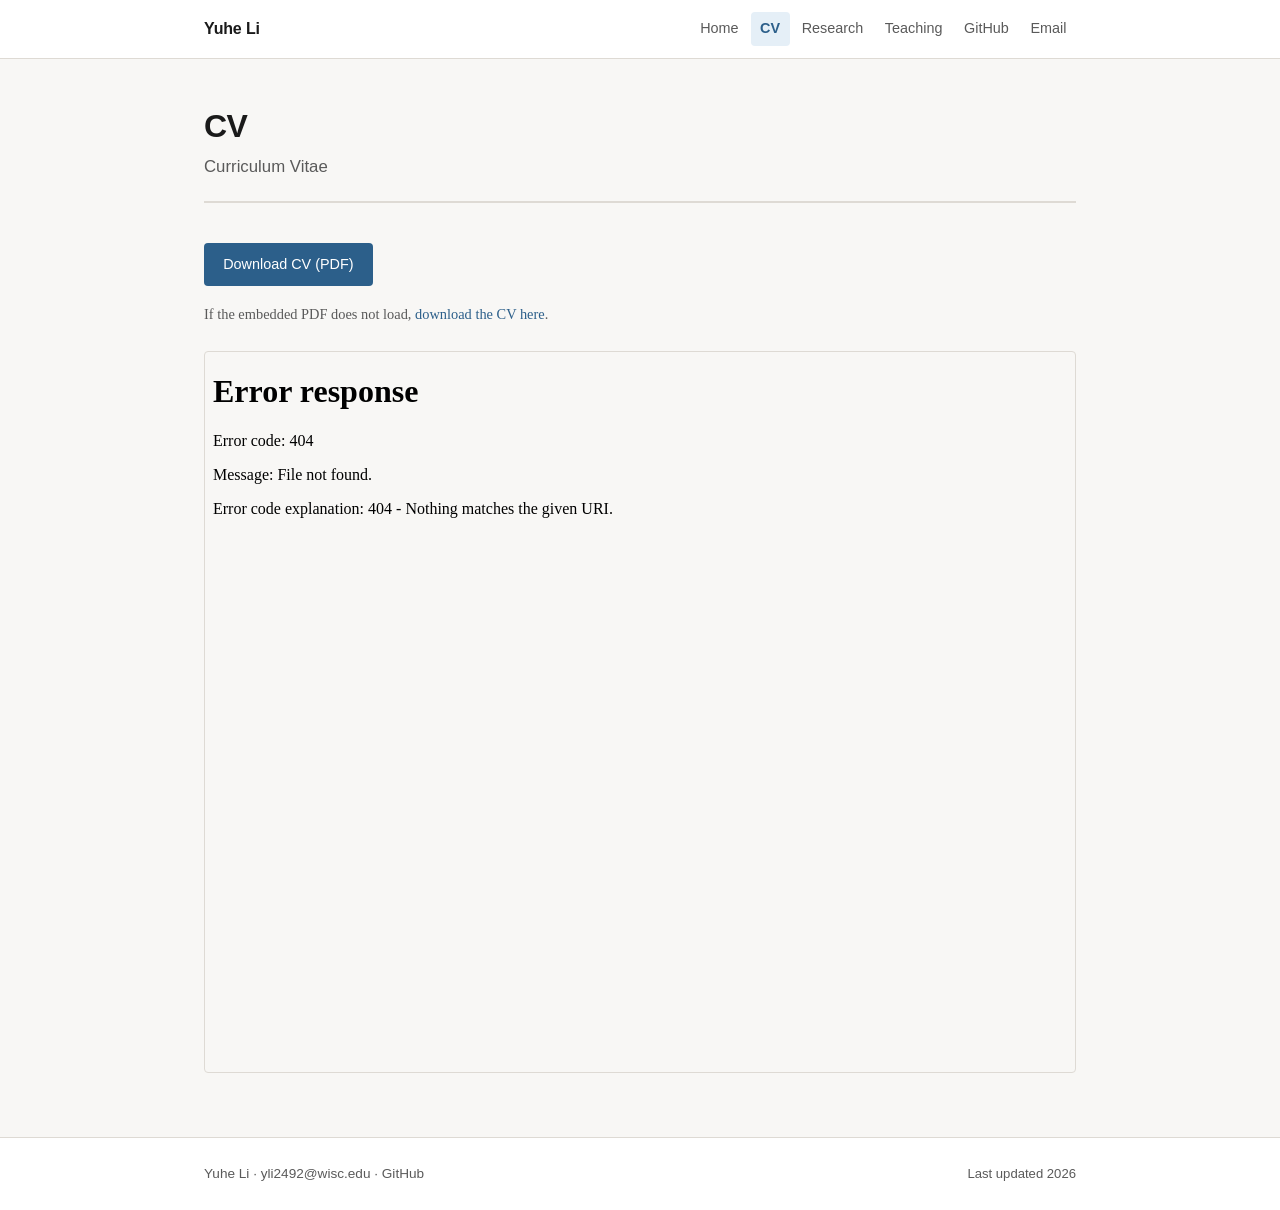
==== cv.html @ 70bfa182 "Create personal academic website" ====
<!DOCTYPE html>
<html lang="en">
<head>
  <meta charset="UTF-8">
  <meta name="viewport" content="width=device-width, initial-scale=1.0">
  <meta name="description" content="CV — Yuhe Li, PhD Student in Economics at the University of Wisconsin–Madison.">
  <title>CV | Yuhe Li</title>
  <link rel="stylesheet" href="styles.css">
</head>
<body>

  <!-- ===== Navigation ===== -->
  <header>
    <nav aria-label="Main navigation">
      <div class="nav-inner">
        <a class="nav-name" href="index.html">Yuhe Li</a>
        <ul class="nav-links">
          <li><a href="index.html">Home</a></li>
          <li><a href="cv.html" class="active" aria-current="page">CV</a></li>
          <li><a href="research.html">Research</a></li>
          <li><a href="teaching.html">Teaching</a></li>
          <!-- TODO: replace with your GitHub profile URL -->
          <li><a href="https://github.com/yuhe-li" target="_blank" rel="noopener noreferrer">GitHub</a></li>
          <!-- TODO: add LinkedIn URL, or remove this item if not using LinkedIn -->
          <!-- <li><a href="https://linkedin.com/in/YOUR_LINKEDIN" target="_blank" rel="noopener noreferrer">LinkedIn</a></li> -->
          <li><a href="mailto:yli2492@wisc.edu">Email</a></li>
        </ul>
      </div>
    </nav>
  </header>

  <!-- ===== Main Content ===== -->
  <main>
    <div class="container">

      <div class="page-header">
        <h1>CV</h1>
        <p class="subtitle">Curriculum Vitae</p>
      </div>

      <!-- Download button -->
      <!-- TODO: place your CV PDF at assets/cv.pdf before deploying -->
      <p>
        <a class="btn" href="assets/cv.pdf" download="Yuhe_Li_CV.pdf" aria-label="Download Yuhe Li CV PDF">
          Download CV (PDF)
        </a>
      </p>

      <p class="pdf-fallback">
        If the embedded PDF does not load,
        <a href="assets/cv.pdf" target="_blank" rel="noopener noreferrer">download the CV here</a>.
      </p>

      <!-- Embedded PDF viewer -->
      <!-- TODO: add assets/cv.pdf to the repository for this to display -->
      <div class="pdf-wrapper">
        <iframe
          src="assets/cv.pdf"
          title="Yuhe Li — Curriculum Vitae"
          aria-label="Embedded CV PDF viewer"
        ></iframe>
      </div>

    </div>
  </main>

  <!-- ===== Footer ===== -->
  <footer>
    <div class="container">
      <div class="footer-left">
        Yuhe Li &middot;
        <a href="mailto:yli2492@wisc.edu">yli2492@wisc.edu</a> &middot;
        <a href="https://github.com/yuhe-li" target="_blank" rel="noopener noreferrer">GitHub</a>
      </div>
      <div class="footer-right">Last updated 2026</div>
    </div>
  </footer>

</body>
</html>
---- styles.css ----
/* =========================================================
   styles.css — Shared stylesheet for yuhe-li.github.io
   ========================================================= */

/* ----- CSS Variables ----- */
:root {
  --bg:           #f8f7f5;
  --bg-white:     #ffffff;
  --text:         #1a1a1a;
  --text-muted:   #5a5a5a;
  --accent:       #2c5f8a;
  --accent-hover: #1d4266;
  --accent-light: #e5eff7;
  --border:       #dedad4;
  --max-width:    920px;
  --nav-height:   58px;
  --radius:       4px;
}

/* ----- Reset & Base ----- */
*, *::before, *::after {
  box-sizing: border-box;
  margin: 0;
  padding: 0;
}

html {
  font-size: 16px;
  scroll-behavior: smooth;
}

body {
  background-color: var(--bg);
  color: var(--text);
  font-family: Georgia, 'Times New Roman', Times, serif;
  line-height: 1.75;
  min-height: 100vh;
  display: flex;
  flex-direction: column;
}

/* Use sans-serif for UI elements */
nav, footer, .tag, .btn, .methods-line, h1, h2, h3, h4, label {
  font-family: -apple-system, BlinkMacSystemFont, 'Segoe UI', Helvetica, Arial, sans-serif;
}

a {
  color: var(--accent);
  text-decoration: none;
}

a:hover {
  color: var(--accent-hover);
  text-decoration: underline;
}

p {
  margin-bottom: 1rem;
}

p:last-child {
  margin-bottom: 0;
}

/* ----- Layout ----- */
.container {
  max-width: var(--max-width);
  margin: 0 auto;
  padding: 0 1.5rem;
}

main {
  flex: 1;
  padding: 3rem 0 4rem;
}

/* ----- Navigation ----- */
header {
  position: sticky;
  top: 0;
  z-index: 100;
  background: var(--bg-white);
  border-bottom: 1px solid var(--border);
}

nav {
  height: var(--nav-height);
}

.nav-inner {
  max-width: var(--max-width);
  margin: 0 auto;
  padding: 0 1.5rem;
  height: 100%;
  display: flex;
  align-items: center;
  justify-content: space-between;
  gap: 1rem;
}

/* Name/logo in nav */
.nav-name {
  font-size: 1rem;
  font-weight: 600;
  color: var(--text);
  text-decoration: none;
  white-space: nowrap;
  letter-spacing: -0.01em;
}

.nav-name:hover {
  color: var(--accent);
  text-decoration: none;
}

/* Nav links list */
.nav-links {
  list-style: none;
  display: flex;
  align-items: center;
  gap: 0.15rem;
  flex-wrap: wrap;
  justify-content: flex-end;
}

.nav-links a {
  display: inline-block;
  padding: 0.3rem 0.6rem;
  font-size: 0.9rem;
  color: var(--text-muted);
  text-decoration: none;
  border-radius: var(--radius);
  transition: color 0.15s, background 0.15s;
}

.nav-links a:hover {
  color: var(--accent);
  background: var(--accent-light);
  text-decoration: none;
}

/* Active page indicator */
.nav-links a.active {
  color: var(--accent);
  font-weight: 600;
  background: var(--accent-light);
}

/* ----- Page Headings ----- */
.page-header {
  margin-bottom: 2.5rem;
  padding-bottom: 1.25rem;
  border-bottom: 2px solid var(--border);
}

.page-header h1 {
  font-size: 2rem;
  font-weight: 700;
  color: var(--text);
  letter-spacing: -0.02em;
  line-height: 1.2;
}

.page-header .subtitle {
  margin-top: 0.4rem;
  font-size: 1.05rem;
  color: var(--text-muted);
  font-family: -apple-system, BlinkMacSystemFont, 'Segoe UI', Helvetica, Arial, sans-serif;
}

/* ----- Section Headings ----- */
.section {
  margin-bottom: 2.5rem;
}

.section h2 {
  font-size: 1.15rem;
  font-weight: 700;
  text-transform: uppercase;
  letter-spacing: 0.08em;
  color: var(--text-muted);
  margin-bottom: 1rem;
}

/* ----- Research Interest Tags ----- */
.tags {
  display: flex;
  flex-wrap: wrap;
  gap: 0.5rem;
}

.tag {
  display: inline-block;
  padding: 0.3rem 0.75rem;
  background: var(--accent-light);
  color: var(--accent);
  border-radius: 100px;
  font-size: 0.82rem;
  font-weight: 500;
  border: 1px solid #c4d9ec;
}

/* ----- Project Cards ----- */
.card {
  background: var(--bg-white);
  border: 1px solid var(--border);
  border-radius: var(--radius);
  padding: 1.5rem 1.75rem;
  margin-bottom: 1.25rem;
  transition: border-color 0.15s;
}

.card:hover {
  border-color: #bac8d3;
}

.card h3 {
  font-size: 1.05rem;
  font-weight: 600;
  color: var(--text);
  margin-bottom: 0.65rem;
  line-height: 1.35;
}

.card h3 a {
  color: var(--text);
  text-decoration: none;
}

.card h3 a:hover {
  color: var(--accent);
  text-decoration: underline;
}

.card p {
  font-size: 0.97rem;
  color: var(--text);
  margin-bottom: 0.75rem;
}

/* Methods/status line inside cards */
.methods-line {
  font-size: 0.83rem;
  color: var(--text-muted);
  font-style: italic;
  margin-top: 0.5rem;
  margin-bottom: 0;
}

/* ----- Project links list on home page ----- */
.project-list {
  list-style: none;
}

.project-list li {
  padding: 0.5rem 0;
  border-bottom: 1px solid var(--border);
  font-size: 0.97rem;
}

.project-list li:last-child {
  border-bottom: none;
}

.project-list a {
  color: var(--text);
  text-decoration: none;
}

.project-list a:hover {
  color: var(--accent);
  text-decoration: underline;
}

.project-num {
  color: var(--text-muted);
  margin-right: 0.5rem;
  font-family: -apple-system, BlinkMacSystemFont, 'Segoe UI', Helvetica, Arial, sans-serif;
  font-size: 0.85rem;
}

/* ----- Button / Download Link ----- */
.btn {
  display: inline-block;
  padding: 0.55rem 1.2rem;
  background: var(--accent);
  color: #fff;
  border-radius: var(--radius);
  font-size: 0.9rem;
  font-weight: 500;
  text-decoration: none;
  transition: background 0.15s;
}

.btn:hover {
  background: var(--accent-hover);
  color: #fff;
  text-decoration: none;
}

.btn-outline {
  background: transparent;
  color: var(--accent);
  border: 1.5px solid var(--accent);
}

.btn-outline:hover {
  background: var(--accent-light);
  color: var(--accent);
}

/* ----- CV PDF embed ----- */
.pdf-wrapper {
  margin-top: 1.5rem;
  border: 1px solid var(--border);
  border-radius: var(--radius);
  overflow: hidden;
}

.pdf-fallback {
  font-size: 0.9rem;
  color: var(--text-muted);
  margin: 1rem 0 0;
}

.pdf-wrapper iframe {
  display: block;
  width: 100%;
  height: 80vh;
  min-height: 500px;
  border: none;
}

/* ----- Teaching sections ----- */
.teaching-role {
  margin-bottom: 2rem;
}

.teaching-role h3 {
  font-size: 1rem;
  font-weight: 700;
  color: var(--text);
  font-family: -apple-system, BlinkMacSystemFont, 'Segoe UI', Helvetica, Arial, sans-serif;
  margin-bottom: 0.5rem;
}

.teaching-role p {
  font-size: 0.97rem;
}

/* ----- Research themes list ----- */
.theme-list {
  list-style: none;
  padding: 0;
}

.theme-list li {
  padding: 0.45rem 0 0.45rem 1.2rem;
  position: relative;
  font-size: 0.97rem;
  border-bottom: 1px solid var(--border);
}

.theme-list li:last-child {
  border-bottom: none;
}

.theme-list li::before {
  content: '›';
  position: absolute;
  left: 0;
  color: var(--accent);
  font-weight: 700;
}

/* ----- Footer ----- */
footer {
  background: var(--bg-white);
  border-top: 1px solid var(--border);
  padding: 1.5rem 0;
}

footer .container {
  display: flex;
  align-items: center;
  justify-content: space-between;
  flex-wrap: wrap;
  gap: 0.5rem;
}

.footer-left {
  font-size: 0.85rem;
  color: var(--text-muted);
  font-family: -apple-system, BlinkMacSystemFont, 'Segoe UI', Helvetica, Arial, sans-serif;
}

.footer-left a {
  color: var(--text-muted);
}

.footer-left a:hover {
  color: var(--accent);
}

.footer-right {
  font-size: 0.82rem;
  color: var(--text-muted);
  font-family: -apple-system, BlinkMacSystemFont, 'Segoe UI', Helvetica, Arial, sans-serif;
}

/* ----- Divider ----- */
hr {
  border: none;
  border-top: 1px solid var(--border);
  margin: 2rem 0;
}

/* ----- Responsive: Tablet / Mobile ----- */
@media (max-width: 640px) {
  :root {
    --nav-height: auto;
  }

  .nav-inner {
    flex-direction: column;
    align-items: flex-start;
    padding: 0.75rem 1.25rem;
    gap: 0.5rem;
  }

  .nav-links {
    gap: 0.1rem;
  }

  .nav-links a {
    font-size: 0.82rem;
    padding: 0.25rem 0.5rem;
  }

  main {
    padding: 2rem 0 3rem;
  }

  .container {
    padding: 0 1.25rem;
  }

  .page-header h1 {
    font-size: 1.6rem;
  }

  footer .container {
    flex-direction: column;
    align-items: flex-start;
  }

  .pdf-wrapper iframe {
    height: 60vh;
  }
}
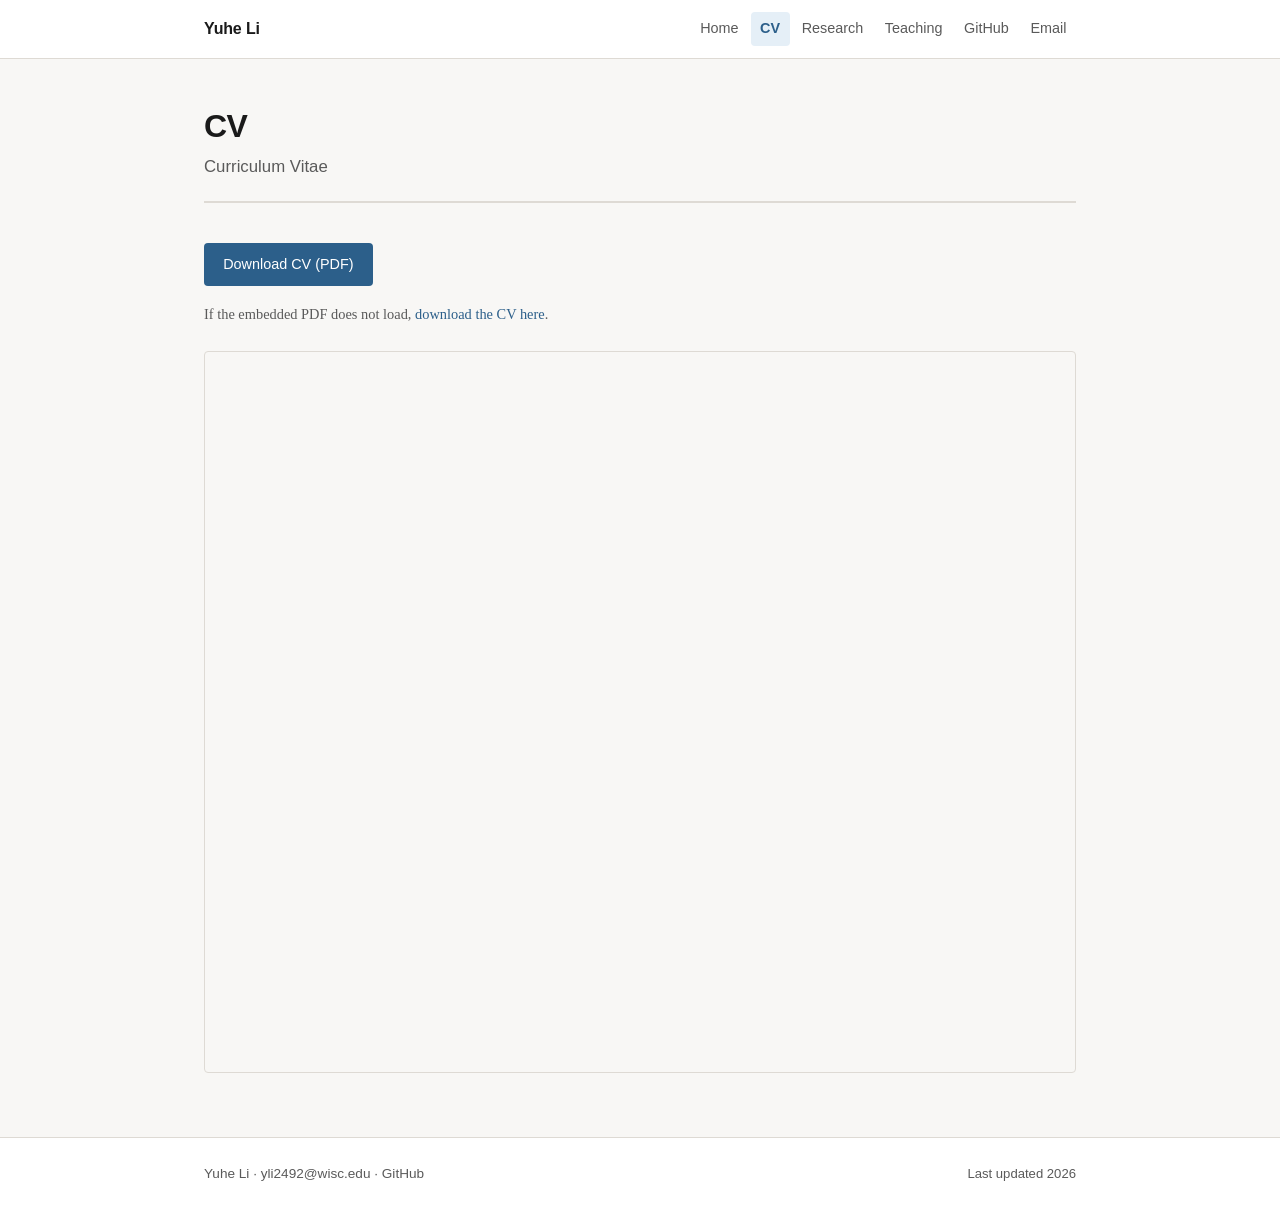
==== commit 4b34af8b: "Fix PDF source path for CV viewer" ====
--- a/cv.html
+++ b/cv.html
@@ -39,23 +39,23 @@
       </div>
 
       <!-- Download button -->
-      <!-- TODO: place your CV PDF at assets/cv.pdf before deploying -->
+      <!-- TODO: place your CV PDF at assets/YuheLi_cv2026 before deploying -->
       <p>
-        <a class="btn" href="assets/cv.pdf" download="Yuhe_Li_CV.pdf" aria-label="Download Yuhe Li CV PDF">
+        <a class="btn" href="assets/YuheLi_cv2026.pdf" download="Yuhe_Li_CV.pdf" aria-label="Download Yuhe Li CV PDF">
           Download CV (PDF)
         </a>
       </p>
 
       <p class="pdf-fallback">
         If the embedded PDF does not load,
-        <a href="assets/cv.pdf" target="_blank" rel="noopener noreferrer">download the CV here</a>.
+        <a href="assets/YuheLi_cv2026.pdf" target="_blank" rel="noopener noreferrer">download the CV here</a>.
       </p>
 
       <!-- Embedded PDF viewer -->
-      <!-- TODO: add assets/cv.pdf to the repository for this to display -->
+      <!-- TODO: add assets/YuheLi_cv2026 to the repository for this to display -->
       <div class="pdf-wrapper">
         <iframe
-          src="assets/cv.pdf"
+          src="assets/YuheLi_cv2026.pdf"
           title="Yuhe Li — Curriculum Vitae"
           aria-label="Embedded CV PDF viewer"
         ></iframe>
--- a/styles.css
+++ b/styles.css
@@ -146,6 +146,57 @@
   background: var(--accent-light);
 }
 
+/* ----- Profile layout (home page) ----- */
+.profile {
+  display: flex;
+  gap: 2.5rem;
+  align-items: flex-start;
+  margin-bottom: 2.5rem;
+}
+
+.profile-photo {
+  display: block;
+  width: 150px;
+  max-width: 150px;
+  height: 190px;
+  border-radius: var(--radius);
+  object-fit: cover;
+  object-position: center top;
+  flex-shrink: 0;
+  border: 1px solid var(--border);
+}
+
+.profile-body {
+  flex: 1;
+  min-width: 0;
+}
+
+/* No divider line under the name when it's inside the profile block */
+.profile-body .page-header {
+  border-bottom: none;
+  padding-bottom: 0.5rem;
+  margin-bottom: 1rem;
+}
+
+/* On mobile, stack photo above text */
+@media (max-width: 560px) {
+  .profile {
+    flex-direction: column;
+    align-items: center;
+    text-align: center;
+    gap: 1.5rem;
+  }
+
+  .profile-photo {
+    width: 110px;
+    height: 140px;
+  }
+
+  .tags {
+    justify-content: center;
+  }
+}
+
 /* ----- Page Headings ----- */
 .page-header {
   margin-bottom: 2.5rem;
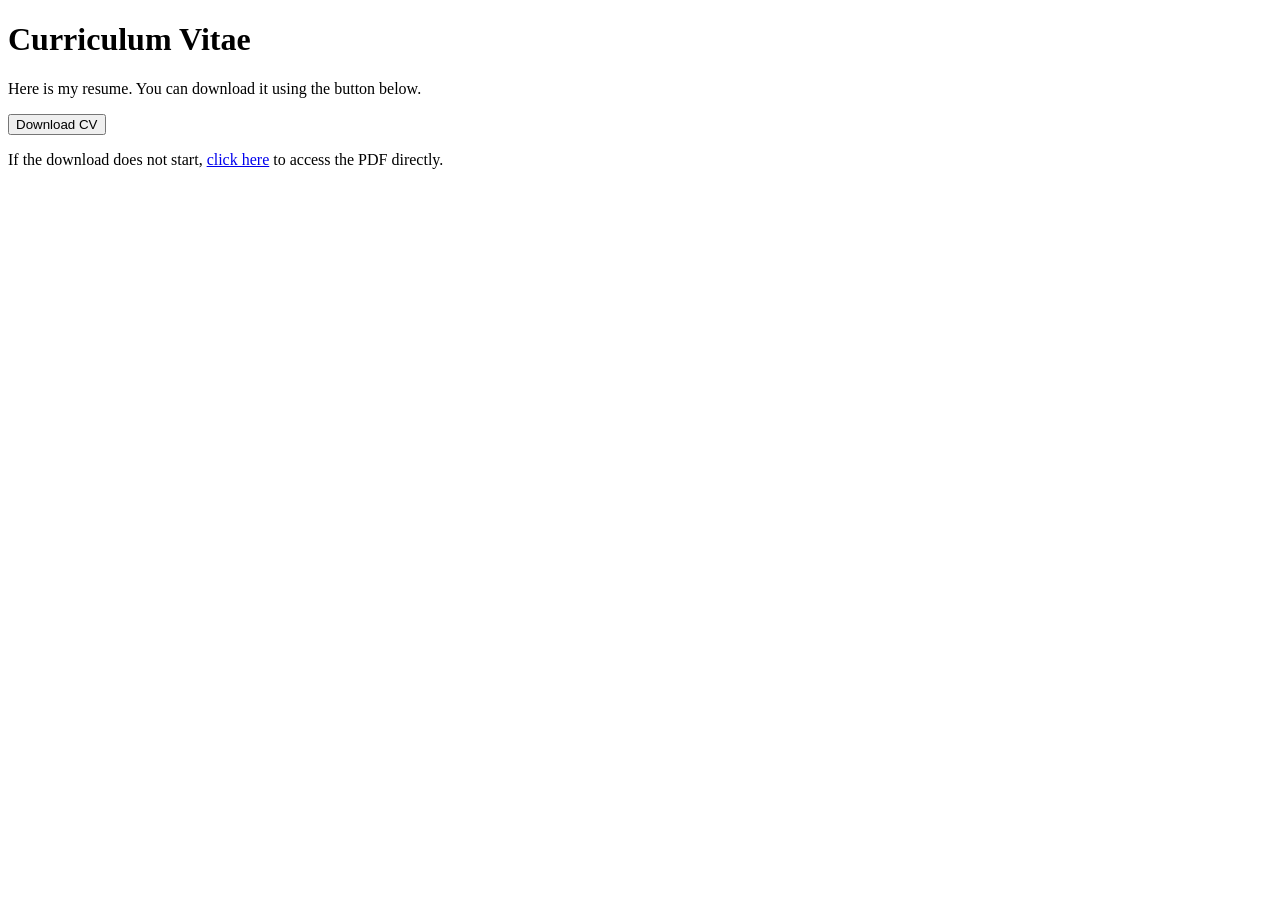
==== commit 364bc843: "Remove embedded PDF viewer iframe from cv.html" ====
--- a/cv.html
+++ b/cv.html
@@ -1,80 +1,14 @@
 <!DOCTYPE html>
 <html lang="en">
 <head>
-  <meta charset="UTF-8">
-  <meta name="viewport" content="width=device-width, initial-scale=1.0">
-  <meta name="description" content="CV — Yuhe Li, PhD Student in Economics at the University of Wisconsin–Madison.">
-  <title>CV | Yuhe Li</title>
-  <link rel="stylesheet" href="styles.css">
+    <meta charset="UTF-8">
+    <meta name="viewport" content="width=device-width, initial-scale=1.0">
+    <title>Curriculum Vitae</title>
 </head>
 <body>
-
-  <!-- ===== Navigation ===== -->
-  <header>
-    <nav aria-label="Main navigation">
-      <div class="nav-inner">
-        <a class="nav-name" href="index.html">Yuhe Li</a>
-        <ul class="nav-links">
-          <li><a href="index.html">Home</a></li>
-          <li><a href="cv.html" class="active" aria-current="page">CV</a></li>
-          <li><a href="research.html">Research</a></li>
-          <li><a href="teaching.html">Teaching</a></li>
-          <!-- TODO: replace with your GitHub profile URL -->
-          <li><a href="https://github.com/yuhe-li" target="_blank" rel="noopener noreferrer">GitHub</a></li>
-          <!-- TODO: add LinkedIn URL, or remove this item if not using LinkedIn -->
-          <!-- <li><a href="https://linkedin.com/in/YOUR_LINKEDIN" target="_blank" rel="noopener noreferrer">LinkedIn</a></li> -->
-          <li><a href="mailto:yli2492@wisc.edu">Email</a></li>
-        </ul>
-      </div>
-    </nav>
-  </header>
-
-  <!-- ===== Main Content ===== -->
-  <main>
-    <div class="container">
-
-      <div class="page-header">
-        <h1>CV</h1>
-        <p class="subtitle">Curriculum Vitae</p>
-      </div>
-
-      <!-- Download button -->
-      <!-- TODO: place your CV PDF at assets/YuheLi_cv2026 before deploying -->
-      <p>
-        <a class="btn" href="assets/YuheLi_cv2026.pdf" download="Yuhe_Li_CV.pdf" aria-label="Download Yuhe Li CV PDF">
-          Download CV (PDF)
-        </a>
-      </p>
-
-      <p class="pdf-fallback">
-        If the embedded PDF does not load,
-        <a href="assets/YuheLi_cv2026.pdf" target="_blank" rel="noopener noreferrer">download the CV here</a>.
-      </p>
-
-      <!-- Embedded PDF viewer -->
-      <!-- TODO: add assets/YuheLi_cv2026 to the repository for this to display -->
-      <div class="pdf-wrapper">
-        <iframe
-          src="assets/YuheLi_cv2026.pdf"
-          title="Yuhe Li — Curriculum Vitae"
-          aria-label="Embedded CV PDF viewer"
-        ></iframe>
-      </div>
-
-    </div>
-  </main>
-
-  <!-- ===== Footer ===== -->
-  <footer>
-    <div class="container">
-      <div class="footer-left">
-        Yuhe Li &middot;
-        <a href="mailto:yli2492@wisc.edu">yli2492@wisc.edu</a> &middot;
-        <a href="https://github.com/yuhe-li" target="_blank" rel="noopener noreferrer">GitHub</a>
-      </div>
-      <div class="footer-right">Last updated 2026</div>
-    </div>
-  </footer>
-
+    <h1>Curriculum Vitae</h1>
+    <p>Here is my resume. You can download it using the button below.</p>
+    <a href="path/to/cv.pdf" download="cv.pdf"><button>Download CV</button></a>
+    <p>If the download does not start, <a href="path/to/cv.pdf">click here</a> to access the PDF directly.</p>
 </body>
 </html>
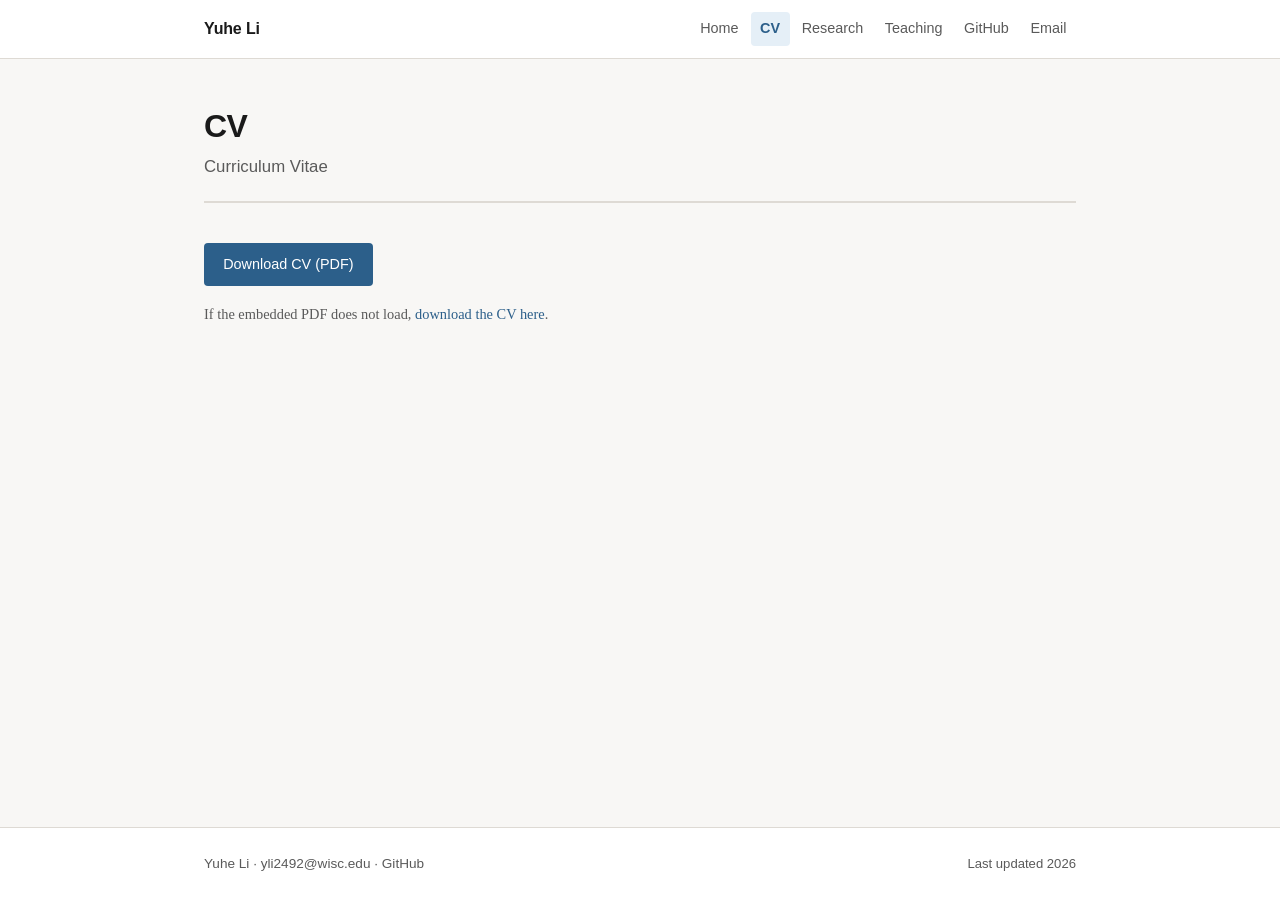
==== commit a2f94446: "Enhance CV HTML with SEO and navigation updates Added meta description and title for better SEO. Imp" ====
--- a/cv.html
+++ b/cv.html
@@ -1,14 +1,70 @@
 <!DOCTYPE html>
 <html lang="en">
 <head>
-    <meta charset="UTF-8">
-    <meta name="viewport" content="width=device-width, initial-scale=1.0">
-    <title>Curriculum Vitae</title>
+  <meta charset="UTF-8">
+  <meta name="viewport" content="width=device-width, initial-scale=1.0">
+  <meta name="description" content="CV — Yuhe Li, PhD Student in Economics at the University of Wisconsin–Madison.">
+  <title>CV | Yuhe Li</title>
+  <link rel="stylesheet" href="styles.css">
 </head>
 <body>
-    <h1>Curriculum Vitae</h1>
-    <p>Here is my resume. You can download it using the button below.</p>
-    <a href="path/to/cv.pdf" download="cv.pdf"><button>Download CV</button></a>
-    <p>If the download does not start, <a href="path/to/cv.pdf">click here</a> to access the PDF directly.</p>
+
+  <!-- ===== Navigation ===== -->
+  <header>
+    <nav aria-label="Main navigation">
+      <div class="nav-inner">
+        <a class="nav-name" href="index.html">Yuhe Li</a>
+        <ul class="nav-links">
+          <li><a href="index.html">Home</a></li>
+          <li><a href="cv.html" class="active" aria-current="page">CV</a></li>
+          <li><a href="research.html">Research</a></li>
+          <li><a href="teaching.html">Teaching</a></li>
+          <!-- TODO: replace with your GitHub profile URL -->
+          <li><a href="https://github.com/yuhe-li" target="_blank" rel="noopener noreferrer">GitHub</a></li>
+          <!-- TODO: add LinkedIn URL, or remove this item if not using LinkedIn -->
+          <!-- <li><a href="https://linkedin.com/in/YOUR_LINKEDIN" target="_blank" rel="noopener noreferrer">LinkedIn</a></li> -->
+          <li><a href="mailto:yli2492@wisc.edu">Email</a></li>
+        </ul>
+      </div>
+    </nav>
+  </header>
+
+  <!-- ===== Main Content ===== -->
+  <main>
+    <div class="container">
+
+      <div class="page-header">
+        <h1>CV</h1>
+        <p class="subtitle">Curriculum Vitae</p>
+      </div>
+
+      <!-- Download button -->
+      <!-- TODO: place your CV PDF at assets/YuheLi_cv2026 before deploying -->
+      <p>
+        <a class="btn" href="assets/YuheLi_cv2026.pdf" download="Yuhe_Li_CV.pdf" aria-label="Download Yuhe Li CV PDF">
+          Download CV (PDF)
+        </a>
+      </p>
+
+      <p class="pdf-fallback">
+        If the embedded PDF does not load,
+        <a href="assets/YuheLi_cv2026.pdf" target="_blank" rel="noopener noreferrer">download the CV here</a>.
+      </p>
+
+    </div>
+  </main>
+
+  <!-- ===== Footer ===== -->
+  <footer>
+    <div class="container">
+      <div class="footer-left">
+        Yuhe Li &middot;
+        <a href="mailto:yli2492@wisc.edu">yli2492@wisc.edu</a> &middot;
+        <a href="https://github.com/yuhe-li" target="_blank" rel="noopener noreferrer">GitHub</a>
+      </div>
+      <div class="footer-right">Last updated 2026</div>
+    </div>
+  </footer>
+
 </body>
 </html>
--- a/styles.css
+++ b/styles.css
@@ -0,0 +1,511 @@
+/* =========================================================
+   styles.css — Shared stylesheet for yuhe-li.github.io
+   ========================================================= */
+
+/* ----- CSS Variables ----- */
+:root {
+  --bg:           #f8f7f5;
+  --bg-white:     #ffffff;
+  --text:         #1a1a1a;
+  --text-muted:   #5a5a5a;
+  --accent:       #2c5f8a;
+  --accent-hover: #1d4266;
+  --accent-light: #e5eff7;
+  --border:       #dedad4;
+  --max-width:    920px;
+  --nav-height:   58px;
+  --radius:       4px;
+}
+
+/* ----- Reset & Base ----- */
+*, *::before, *::after {
+  box-sizing: border-box;
+  margin: 0;
+  padding: 0;
+}
+
+html {
+  font-size: 16px;
+  scroll-behavior: smooth;
+}
+
+body {
+  background-color: var(--bg);
+  color: var(--text);
+  font-family: Georgia, 'Times New Roman', Times, serif;
+  line-height: 1.75;
+  min-height: 100vh;
+  display: flex;
+  flex-direction: column;
+}
+
+/* Use sans-serif for UI elements */
+nav, footer, .tag, .btn, .methods-line, h1, h2, h3, h4, label {
+  font-family: -apple-system, BlinkMacSystemFont, 'Segoe UI', Helvetica, Arial, sans-serif;
+}
+
+a {
+  color: var(--accent);
+  text-decoration: none;
+}
+
+a:hover {
+  color: var(--accent-hover);
+  text-decoration: underline;
+}
+
+p {
+  margin-bottom: 1rem;
+}
+
+p:last-child {
+  margin-bottom: 0;
+}
+
+/* ----- Layout ----- */
+.container {
+  max-width: var(--max-width);
+  margin: 0 auto;
+  padding: 0 1.5rem;
+}
+
+main {
+  flex: 1;
+  padding: 3rem 0 4rem;
+}
+
+/* ----- Navigation ----- */
+header {
+  position: sticky;
+  top: 0;
+  z-index: 100;
+  background: var(--bg-white);
+  border-bottom: 1px solid var(--border);
+}
+
+nav {
+  height: var(--nav-height);
+}
+
+.nav-inner {
+  max-width: var(--max-width);
+  margin: 0 auto;
+  padding: 0 1.5rem;
+  height: 100%;
+  display: flex;
+  align-items: center;
+  justify-content: space-between;
+  gap: 1rem;
+}
+
+/* Name/logo in nav */
+.nav-name {
+  font-size: 1rem;
+  font-weight: 600;
+  color: var(--text);
+  text-decoration: none;
+  white-space: nowrap;
+  letter-spacing: -0.01em;
+}
+
+.nav-name:hover {
+  color: var(--accent);
+  text-decoration: none;
+}
+
+/* Nav links list */
+.nav-links {
+  list-style: none;
+  display: flex;
+  align-items: center;
+  gap: 0.15rem;
+  flex-wrap: wrap;
+  justify-content: flex-end;
+}
+
+.nav-links a {
+  display: inline-block;
+  padding: 0.3rem 0.6rem;
+  font-size: 0.9rem;
+  color: var(--text-muted);
+  text-decoration: none;
+  border-radius: var(--radius);
+  transition: color 0.15s, background 0.15s;
+}
+
+.nav-links a:hover {
+  color: var(--accent);
+  background: var(--accent-light);
+  text-decoration: none;
+}
+
+/* Active page indicator */
+.nav-links a.active {
+  color: var(--accent);
+  font-weight: 600;
+  background: var(--accent-light);
+}
+
+/* ----- Profile layout (home page) ----- */
+.profile {
+  display: flex;
+  gap: 2.5rem;
+  align-items: flex-start;
+  margin-bottom: 2.5rem;
+}
+
+.profile-photo {
+  display: block;
+  width: 150px;
+  max-width: 150px;
+  height: 190px;
+  border-radius: var(--radius);
+  object-fit: cover;
+  object-position: center top;
+  flex-shrink: 0;
+  border: 1px solid var(--border);
+}
+
+.profile-body {
+  flex: 1;
+  min-width: 0;
+}
+
+/* No divider line under the name when it's inside the profile block */
+.profile-body .page-header {
+  border-bottom: none;
+  padding-bottom: 0.5rem;
+  margin-bottom: 1rem;
+}
+
+/* On mobile, stack photo above text */
+@media (max-width: 560px) {
+  .profile {
+    flex-direction: column;
+    align-items: center;
+    text-align: center;
+    gap: 1.5rem;
+  }
+
+  .profile-photo {
+    width: 110px;
+    height: 140px;
+  }
+
+  .tags {
+    justify-content: center;
+  }
+}
+
+/* ----- Page Headings ----- */
+.page-header {
+  margin-bottom: 2.5rem;
+  padding-bottom: 1.25rem;
+  border-bottom: 2px solid var(--border);
+}
+
+.page-header h1 {
+  font-size: 2rem;
+  font-weight: 700;
+  color: var(--text);
+  letter-spacing: -0.02em;
+  line-height: 1.2;
+}
+
+.page-header .subtitle {
+  margin-top: 0.4rem;
+  font-size: 1.05rem;
+  color: var(--text-muted);
+  font-family: -apple-system, BlinkMacSystemFont, 'Segoe UI', Helvetica, Arial, sans-serif;
+}
+
+/* ----- Section Headings ----- */
+.section {
+  margin-bottom: 2.5rem;
+}
+
+.section h2 {
+  font-size: 1.15rem;
+  font-weight: 700;
+  text-transform: uppercase;
+  letter-spacing: 0.08em;
+  color: var(--text-muted);
+  margin-bottom: 1rem;
+}
+
+/* ----- Research Interest Tags ----- */
+.tags {
+  display: flex;
+  flex-wrap: wrap;
+  gap: 0.5rem;
+}
+
+.tag {
+  display: inline-block;
+  padding: 0.3rem 0.75rem;
+  background: var(--accent-light);
+  color: var(--accent);
+  border-radius: 100px;
+  font-size: 0.82rem;
+  font-weight: 500;
+  border: 1px solid #c4d9ec;
+}
+
+/* ----- Project Cards ----- */
+.card {
+  background: var(--bg-white);
+  border: 1px solid var(--border);
+  border-radius: var(--radius);
+  padding: 1.5rem 1.75rem;
+  margin-bottom: 1.25rem;
+  transition: border-color 0.15s;
+}
+
+.card:hover {
+  border-color: #bac8d3;
+}
+
+.card h3 {
+  font-size: 1.05rem;
+  font-weight: 600;
+  color: var(--text);
+  margin-bottom: 0.65rem;
+  line-height: 1.35;
+}
+
+.card h3 a {
+  color: var(--text);
+  text-decoration: none;
+}
+
+.card h3 a:hover {
+  color: var(--accent);
+  text-decoration: underline;
+}
+
+.card p {
+  font-size: 0.97rem;
+  color: var(--text);
+  margin-bottom: 0.75rem;
+}
+
+/* Methods/status line inside cards */
+.methods-line {
+  font-size: 0.83rem;
+  color: var(--text-muted);
+  font-style: italic;
+  margin-top: 0.5rem;
+  margin-bottom: 0;
+}
+
+/* ----- Project links list on home page ----- */
+.project-list {
+  list-style: none;
+}
+
+.project-list li {
+  padding: 0.5rem 0;
+  border-bottom: 1px solid var(--border);
+  font-size: 0.97rem;
+}
+
+.project-list li:last-child {
+  border-bottom: none;
+}
+
+.project-list a {
+  color: var(--text);
+  text-decoration: none;
+}
+
+.project-list a:hover {
+  color: var(--accent);
+  text-decoration: underline;
+}
+
+.project-num {
+  color: var(--text-muted);
+  margin-right: 0.5rem;
+  font-family: -apple-system, BlinkMacSystemFont, 'Segoe UI', Helvetica, Arial, sans-serif;
+  font-size: 0.85rem;
+}
+
+/* ----- Button / Download Link ----- */
+.btn {
+  display: inline-block;
+  padding: 0.55rem 1.2rem;
+  background: var(--accent);
+  color: #fff;
+  border-radius: var(--radius);
+  font-size: 0.9rem;
+  font-weight: 500;
+  text-decoration: none;
+  transition: background 0.15s;
+}
+
+.btn:hover {
+  background: var(--accent-hover);
+  color: #fff;
+  text-decoration: none;
+}
+
+.btn-outline {
+  background: transparent;
+  color: var(--accent);
+  border: 1.5px solid var(--accent);
+}
+
+.btn-outline:hover {
+  background: var(--accent-light);
+  color: var(--accent);
+}
+
+/* ----- CV PDF embed ----- */
+.pdf-wrapper {
+  margin-top: 1.5rem;
+  border: 1px solid var(--border);
+  border-radius: var(--radius);
+  overflow: hidden;
+}
+
+.pdf-fallback {
+  font-size: 0.9rem;
+  color: var(--text-muted);
+  margin: 1rem 0 0;
+}
+
+.pdf-wrapper iframe {
+  display: block;
+  width: 100%;
+  height: 80vh;
+  min-height: 500px;
+  border: none;
+}
+
+/* ----- Teaching sections ----- */
+.teaching-role {
+  margin-bottom: 2rem;
+}
+
+.teaching-role h3 {
+  font-size: 1rem;
+  font-weight: 700;
+  color: var(--text);
+  font-family: -apple-system, BlinkMacSystemFont, 'Segoe UI', Helvetica, Arial, sans-serif;
+  margin-bottom: 0.5rem;
+}
+
+.teaching-role p {
+  font-size: 0.97rem;
+}
+
+/* ----- Research themes list ----- */
+.theme-list {
+  list-style: none;
+  padding: 0;
+}
+
+.theme-list li {
+  padding: 0.45rem 0 0.45rem 1.2rem;
+  position: relative;
+  font-size: 0.97rem;
+  border-bottom: 1px solid var(--border);
+}
+
+.theme-list li:last-child {
+  border-bottom: none;
+}
+
+.theme-list li::before {
+  content: '›';
+  position: absolute;
+  left: 0;
+  color: var(--accent);
+  font-weight: 700;
+}
+
+/* ----- Footer ----- */
+footer {
+  background: var(--bg-white);
+  border-top: 1px solid var(--border);
+  padding: 1.5rem 0;
+}
+
+footer .container {
+  display: flex;
+  align-items: center;
+  justify-content: space-between;
+  flex-wrap: wrap;
+  gap: 0.5rem;
+}
+
+.footer-left {
+  font-size: 0.85rem;
+  color: var(--text-muted);
+  font-family: -apple-system, BlinkMacSystemFont, 'Segoe UI', Helvetica, Arial, sans-serif;
+}
+
+.footer-left a {
+  color: var(--text-muted);
+}
+
+.footer-left a:hover {
+  color: var(--accent);
+}
+
+.footer-right {
+  font-size: 0.82rem;
+  color: var(--text-muted);
+  font-family: -apple-system, BlinkMacSystemFont, 'Segoe UI', Helvetica, Arial, sans-serif;
+}
+
+/* ----- Divider ----- */
+hr {
+  border: none;
+  border-top: 1px solid var(--border);
+  margin: 2rem 0;
+}
+
+/* ----- Responsive: Tablet / Mobile ----- */
+@media (max-width: 640px) {
+  :root {
+    --nav-height: auto;
+  }
+
+  .nav-inner {
+    flex-direction: column;
+    align-items: flex-start;
+    padding: 0.75rem 1.25rem;
+    gap: 0.5rem;
+  }
+
+  .nav-links {
+    gap: 0.1rem;
+  }
+
+  .nav-links a {
+    font-size: 0.82rem;
+    padding: 0.25rem 0.5rem;
+  }
+
+  main {
+    padding: 2rem 0 3rem;
+  }
+
+  .container {
+    padding: 0 1.25rem;
+  }
+
+  .page-header h1 {
+    font-size: 1.6rem;
+  }
+
+  footer .container {
+    flex-direction: column;
+    align-items: flex-start;
+  }
+
+  .pdf-wrapper iframe {
+    height: 60vh;
+  }
+}
